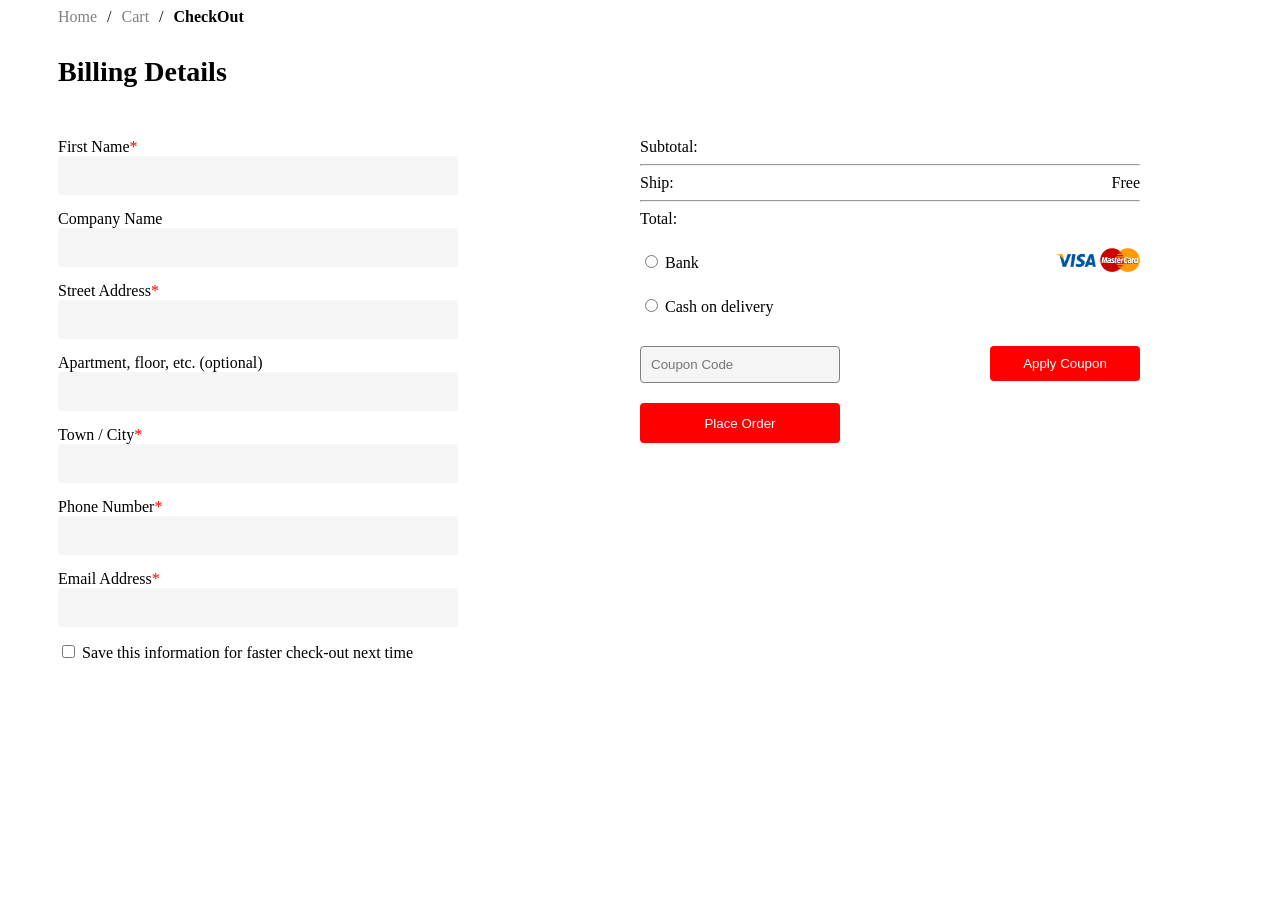
==== checkout/checkout.html @ 1b2b6256 "check" ====
<!DOCTYPE html>
<html lang="en">
<head>
    <meta charset="UTF-8">
    <meta name="viewport" content="width=device-width, initial-scale=1.0">
    <link rel="stylesheet" href="checkout.css">
    <title>Check out</title>
</head>
<body>
    <div class="container">
        <a href="../index.html" class="Home">Home</a>
        <span>/</span>
        <a href="cart.html" class="Cart">Cart</a>
        <span>/</span>
        <div class="Checkout">
            <span>CheckOut</span>
        </div>
    </div>
    <div class="bill">
        <span>Billing Details</span>
    </div>
    <div class="checkoutbody">
        <form id="form">
            <div class="form-group">
                <label>First Name<span class="reg">*</span></label>
                <input type="text" id="name">
                <p id="msgname" class="error"></p>
            </div>
            <div class="form-group">
                <label>Company Name</label>
                <input type="text" id="companyname">
            </div>
            <div class="form-group">
                <label>Street Address<span class="reg">*</span></label>
                <input type="text" id="address">
                <p id="msgaddress" class="error"></p>
            </div>
            <div class="form-group">
                <label>Apartment, floor, etc. (optional)</label>
                <input type="text" id="apartment">
            </div>
            <div class="form-group">
                <label>Town / City<span class="reg">*</span></label>
                <input type="text" id="city">
                <p id="msgcity" class="error"></p>
            </div>
            <div class="form-group">
                <label>Phone Number<span class="reg">*</span></label>
                <input type="text" id="phone">
                <p id="msgphone" class="error"></p>
            </div>
            <div class="form-group">
                <label>Email Address<span class="reg">*</span></label>
                <input type="email" id="email">
                <p id="msgemail" class="error"></p>
            </div>
            <div class="checkbox">
                <input type="checkbox" id="agree">
                <label>Save this information for faster check-out next time</label>
            </div>
        </form>
        <div class="oder">
            <div class="payment" id="item">
            </div>
            <div class="row1">
                <span>Subtotal: </span>
                <span id="subtotal"></span>
            </div>
            <hr>
            <div class="row2">
                <span>Ship: </span>
                <span>Free</span>
            </div>
            <hr>
            <div class="row3" id="couponrow">
                <span>Discount: </span>
                <span id="coupontotal"></span>
            </div>
            <hr class="hrcp" id="couponhr">
            <div class="row4">
                <span>Total: </span>
                <span id="total"></span>
            </div>
            <div class="checkout-method">
                <div class="method">
                    <div>
                    <input type="radio" name="checkout" id="bank">
                    <label for="bank">Bank</label>
                    </div>
                    <div>
                    <img src="visa.webp" alt="visa" class="bank-icon">
                    <img src="mastercard.png" alt="mastercard" class="bank-icon">
                    </div>
                </div>
                <div class="method">
                    <div>
                    <input type="radio" name="checkout" id="cod">
                    <label for="cod">Cash on delivery</label>
                    </div>
                </div>
            </div>
            <div class="coupon">
                <div class="coupon-code">
                    <input type="text" id="coupon-input" placeholder="Coupon Code">
                    <p id="coupon-message" class="message"></p>
                </div>
                <div class="apply-coupon">
                    <button onclick="checkCoupon()">Apply Coupon</button>
                </div>
            </div>
            <div class="gotosuccess">
                <button onclick="gotosuccess()">Place Order</button>
            </div>
            <p id="msg" class="msg"></p>
        </div>
    </div>
    <script src="checkout.js"></script>
</body>
</html>
---- checkout/checkout.css ----
.container{
    display: flex;
    gap: 10px;
    align-items: center;
    padding-left: 50px;
}

.Home{
    text-decoration: none;
    color: gray;
}

.Home:hover{
    color: black;
}

.Cart{
    text-decoration: none;
    color: gray;
}

.Cart:hover{
    color: black;
}

.Checkout{
    font-weight: bold;
    color: black;
}

.bill{
    display: flex;
    margin-top: 30px;
    margin-left: 50px;
    font-weight: bold;
    font-size: 28px;
}

.checkoutbody{
    display: grid;
    grid-template-columns: 1fr 1fr;
    margin-left: 50px;
    margin-right: 50px;
    margin-top: 50px;
}

.reg{
    color: red;
}

.error{
    display: none;
    font-size: 14px;
    color: red;
}

.form-group{
    display: flex;
    flex-direction: column;
    margin-bottom: 15px;
    max-width: 400px;
}

input[type="text"], input[type="email"]{
    width: 100%;
    padding: 12px;
    border: none;
    background-color: whitesmoke;
    border-radius: 4px;
    box-sizing: border-box;
}

.checkout-item{
    display: grid;
    grid-template-columns: 1fr 1fr;
    align-items: center;
}

.oder{
    width: 500px;
}

.product-info{
    display: flex;
    align-items: center;
    gap: 20px;
}

.product-subtotal{
    display: flex;
    justify-content: end;
}

.product-img{
    width: 60px;
    height: 50px;
    object-fit: contain;
}

.row1{
    display: flex;
    justify-content: space-between;
}

.row2{
    display: flex;
    justify-content: space-between;
}

.row3{
    display: none;
}

.hrcp{
    display: none;
}

.row4{
    display: flex;
    justify-content: space-between;
}

.method{
    display: flex;
    justify-content: space-between;
    margin-top: 20px;
    align-items: center;
}

.bank-icon{
    width: 40px;
}

.coupon{
    display: flex;
    justify-content: space-between;
    margin-top: 30px;
}

.coupon-code input{
    padding: 10px;
    border: 1px solid gray;
    border-radius: 4px;
    width: 200px;
    outline: none;
}

.apply-coupon button{
    padding: 10px 20px;
    border: 1px solid gray;
    border-radius: 4px;
    background-color: red;
    color: white;
    border: none;
    cursor: pointer;
    width: 150px;
}

.apply-coupon button:hover{
    background-color: green;
}

.message{
    margin-top: 10px;
    font-size: 14px;
    display: none;
}

.message.success{
    color: green;
    display: block;
}

.message.error{
    color: red;
    display: block;
}

.gotosuccess button{
    padding: 10px 20px;
    border: 1px solid gray;
    border-radius: 4px;
    background-color: red;
    color: white;
    border: none;
    cursor: pointer;
    width: 200px;
    height: 40px;
    margin-top: 20px;
}

.gotosuccess button:hover{
    background-color: green;
}

.msg{
    display: none;
    font-size: 14px;
    color: red;
}
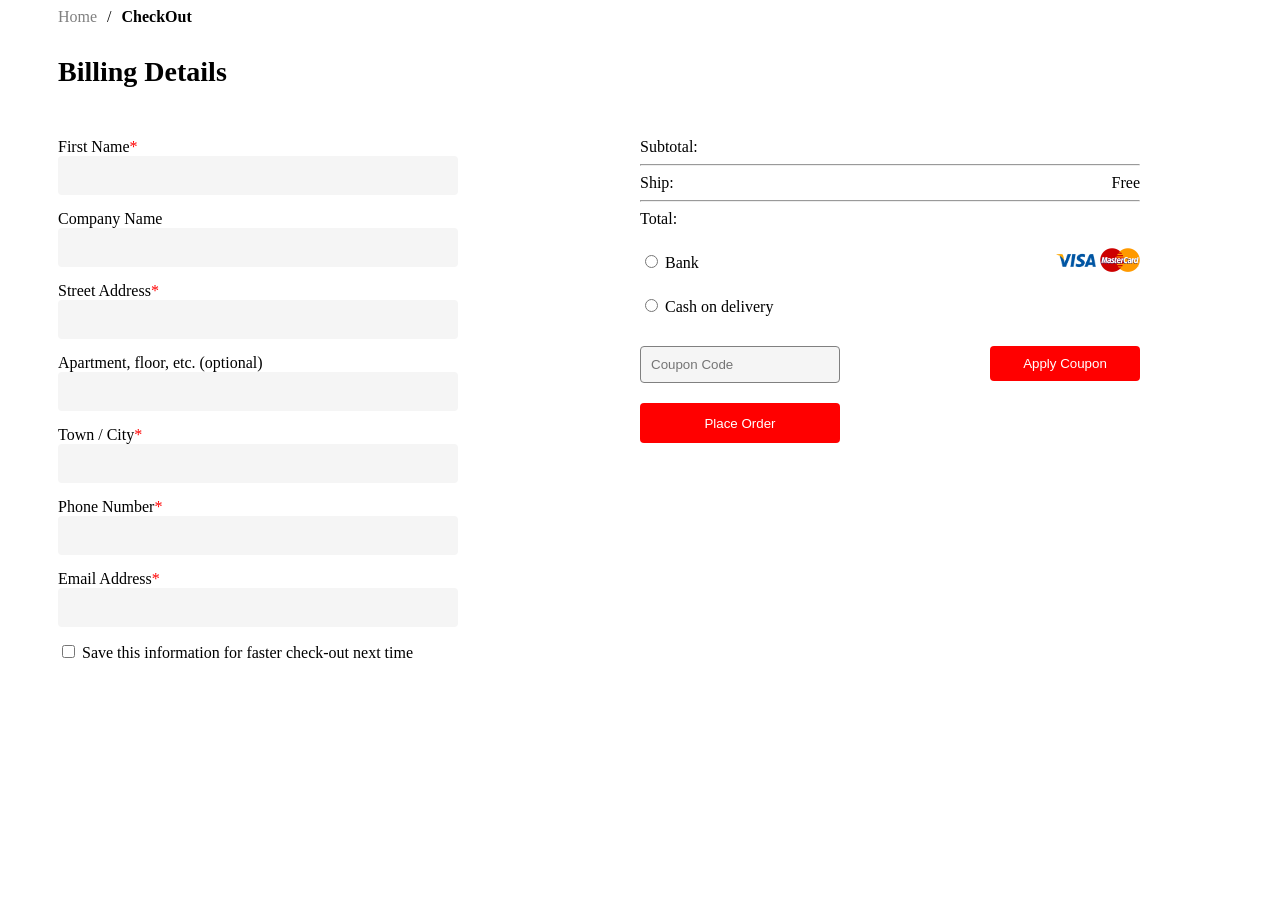
==== commit 581938eb: "check" ====
--- a/checkout/checkout.html
+++ b/checkout/checkout.html
@@ -9,8 +9,6 @@
 <body>
     <div class="container">
         <a href="../index.html" class="Home">Home</a>
-        <span>/</span>
-        <a href="cart.html" class="Cart">Cart</a>
         <span>/</span>
         <div class="Checkout">
             <span>CheckOut</span>
